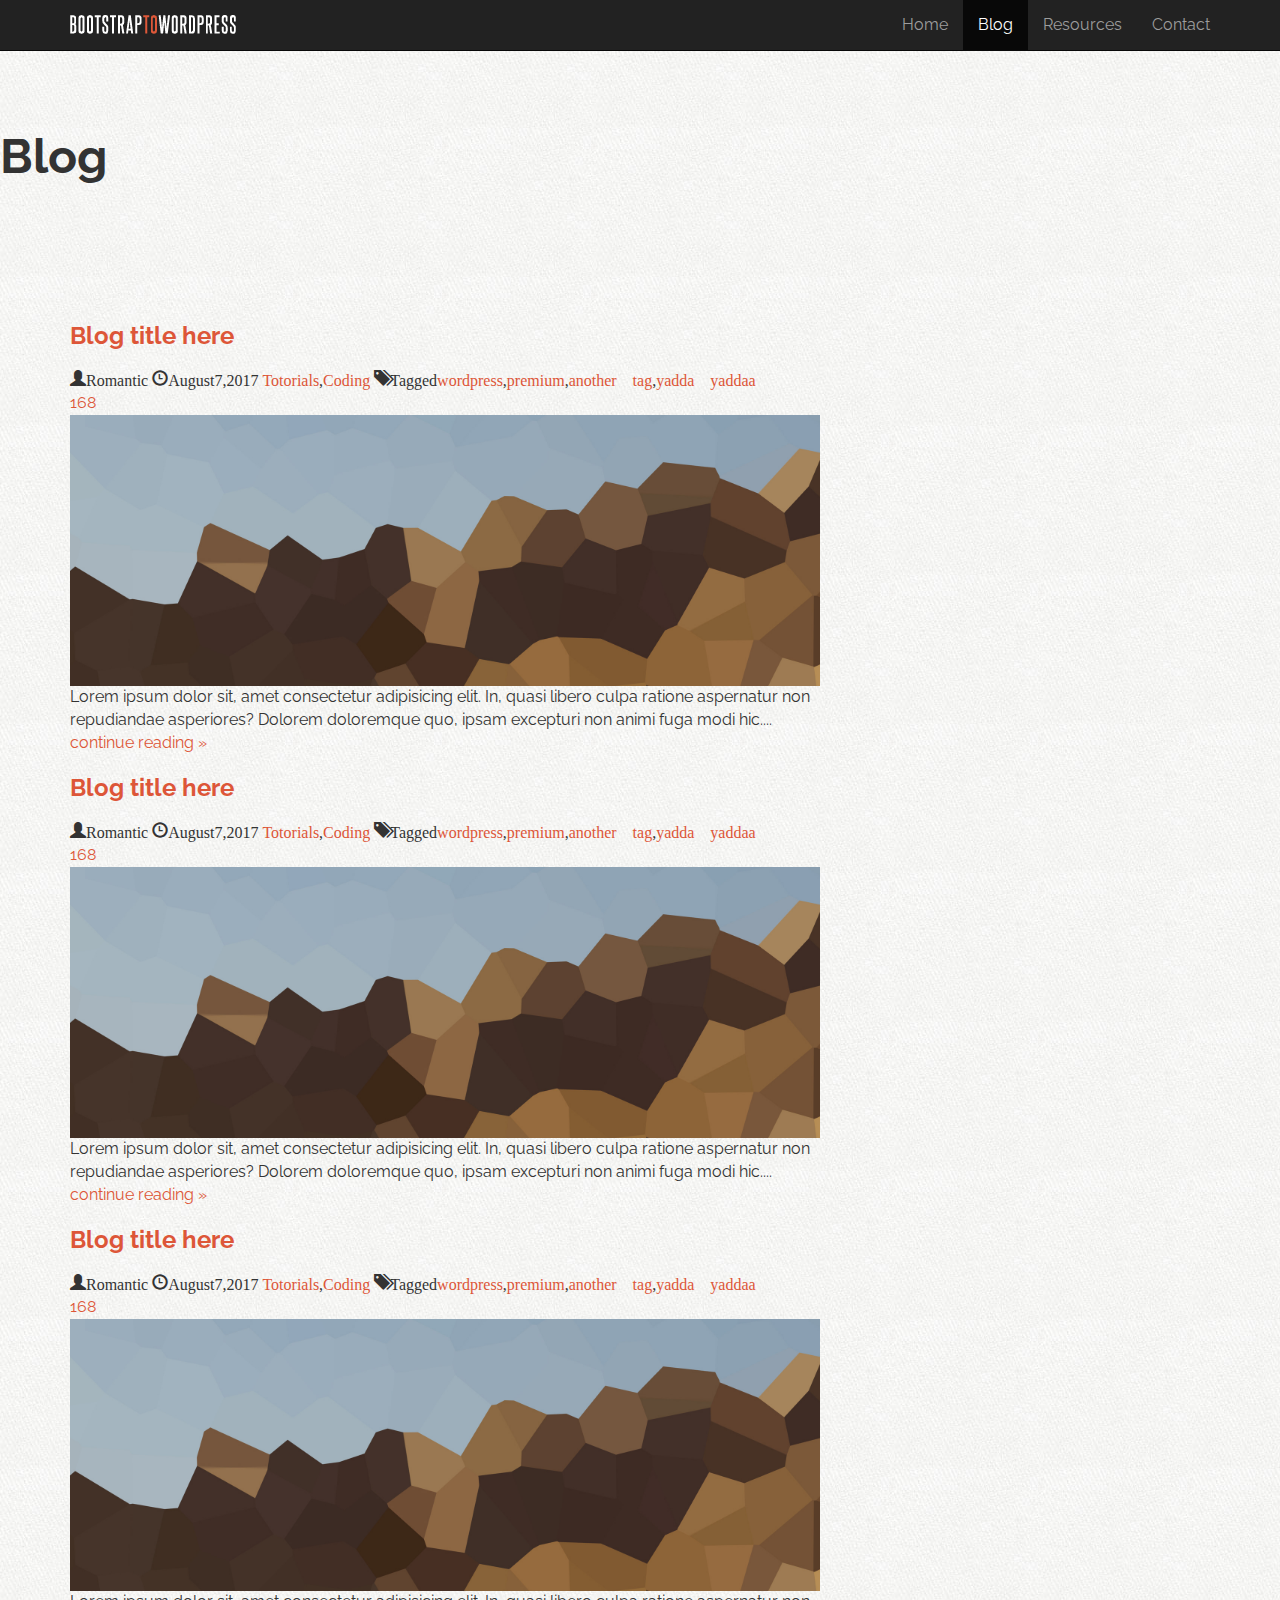
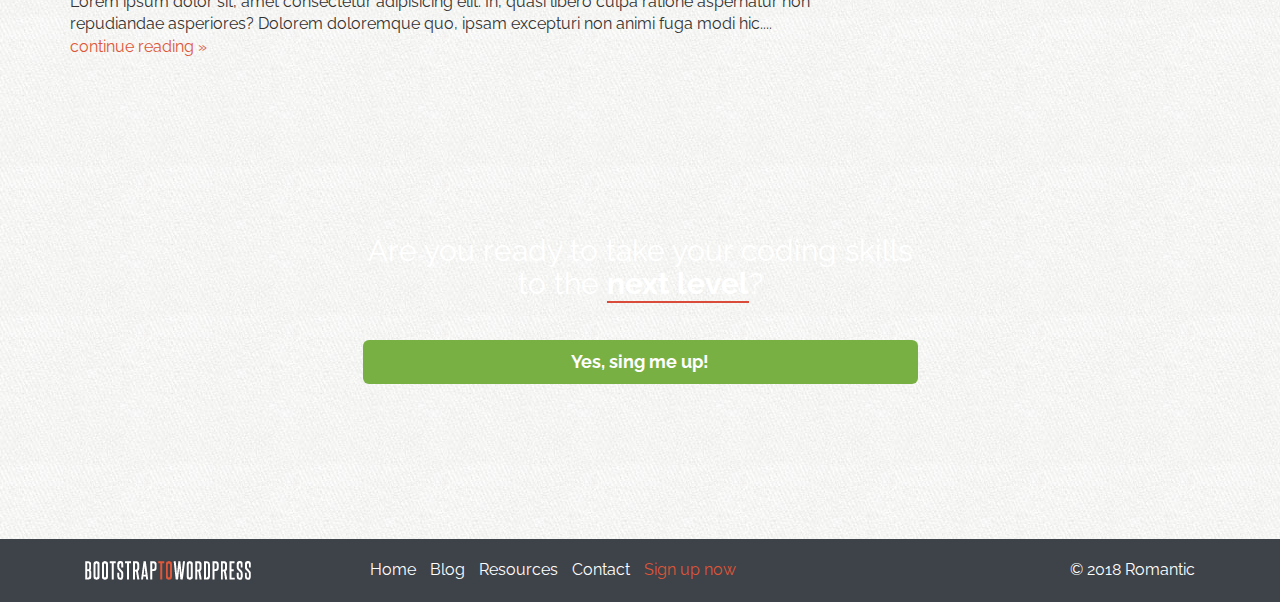
==== blog.html @ 1be90892 "blog excerpts markup" ====
<!DOCTYPE html>
<html lang="en">
<head>
  <meta http-equiv="Content-Type" content="text/html" charset="UTF-8">
  <meta name="viewport" content="width=device-width, initial-scale=1.0">
  <meta http-equiv="X-UA-Compatible" content="ie=edge">
  <meta name="description"  content="">
  <meta name="author" content="">

  <link rel="icon" href="assets/img/favicon.ico">

  <title>Boostrap to wordpress</title>

  <!-- Bootstrap core Css -->
  <link rel="stylesheet" href="assets/css/bootstrap.min.css">

  <!-- FontAwesome Icons -->
  <link rel="stylesheet" href="assets/css/font-awesome/css/font-awesome.min.css">

  <!-- Custom CSS -->
  <link rel="stylesheet" href="assets/css/custom.css">

  <!-- Google Fonts -->
  <link rel="stylesheet" href="https://fonts.googleapis.com/css?family=Raleway:400,700" >

  <!-- HTML5 shiv and Respond.js IE8 support of HTML5 elements and media queries -->
  <!-- [if lt IE 9]
    <script src="https://oss.maxcdn.com/html5shiv/3.7.2/html5shiv.min.js"></script>
    <script src="https://oss.maxcdn.com/respond/1.4.2/respond.min.js"></script>
  [endif] -->

</head>
<body class="blog">
  <!-- HEADER -->
  <header class="site-header" role="banner">
    <!-- NAVBAR -->
    <div class="navbar-wrapper">
      <div class="navbar navbar-inverse navbar-fixed-top" role="navigation">
        <div class="container">
          
          <!-- navbar-header -->
          <div class="navbar-header">
            <button type="button" class="navbar-toggle" data-toggle="collapse" data-target=".navbar-collapse">
              <span class="sr-only">Toggle navigation</span>
              <span class="icon-bar"></span>
              <span class="icon-bar"></span>
              <span class="icon-bar"></span>
            </button>
            <!-- web-logo -->
            <a class="navbar-brand" href=""><img src="assets/img/logo.png" alt="Bootstrap to WordPress"></a>
          </div>

          <!-- navbar-collapse  -->
          <div class="navbar-collapse collapse">
            <ul class="nav navbar-nav navbar-right">
              <li><a href="index.html">Home</a></li>
              <li class="active"><a href="blog.html">Blog</a></li>
              <li><a href="">Resources</a></li>
              <li><a href="">Contact</a></li>
            </ul>
          </div>

        </div>
      </div>
    </div>
  </header>

  <!-- SECTION FEATURE IMAGE -->
  <section class="feature-image feature-image-default-alt" data-type="blackground" data-speed="2">
    <h1 class="page-title">Blog</h1>
  </section>

  <!-- SECTION CLOG CONTENT -->
  <div class="container">
    <div class="row" id="primary">

      <main id="content" class="col-sm-8">

        <article class="post">
          <header>
            <h3><a href="post.html">Blog title here</a></h3>

            <div class="post-detail">
              <span class="glyphicon glyphicon-user">Romantic</span>
              <span class="glyphicon glyphicon-time"><time>August7,2017</time></span>
              <span class="glyphicon glyphicon-folder-open-alt"> <a href="#">Totorials</a>,<a href="#">Coding</a> </span>
              <span class="glyphicon glyphicon-tags">Tagged<a href="#">wordpress</a>,<a href="#">premium</a>,<a href="#">another tag</a>,<a href="#">yadda yaddaa</a></span>

              <div class="post-comments-badge">
                <a href="#"><span class="glyphiconglyphicon-comments">168</span></a>
              </div>
            </div>  <!-- post-detail -->

            <div class="post-image">
              <img src="assets/img/hero-bg.jpg" alt="Hero image">
            </div>

            <div class="post-excert">
              <p>Lorem ipsum dolor sit, amet consectetur adipisicing elit. In, 
                quasi libero culpa ratione aspernatur non repudiandae asperiores?
                 Dolorem doloremque quo, ipsam excepturi non animi fuga modi hic.... 
                 <a href="post.html">continue reading &raquo;</a>
              </p>
            </div>
          </header>
        </article>
        
        <article class="post">
          <header>
            <h3><a href="post.html">Blog title here</a></h3>

            <div class="post-detail">
              <span class="glyphicon glyphicon-user">Romantic</span>
              <span class="glyphicon glyphicon-time"><time>August7,2017</time></span>
              <span class="glyphicon glyphicon-folder-open-alt"> <a href="#">Totorials</a>,<a href="#">Coding</a> </span>
              <span class="glyphicon glyphicon-tags">Tagged<a href="#">wordpress</a>,<a href="#">premium</a>,<a href="#">another tag</a>,<a href="#">yadda yaddaa</a></span>

              <div class="post-comments-badge">
                <a href="#"><span class="glyphiconglyphicon-comments">168</span></a>
              </div>
            </div>  <!-- post-detail -->

            <div class="post-image">
              <img src="assets/img/hero-bg.jpg" alt="Hero image">
            </div>

            <div class="post-excert">
              <p>Lorem ipsum dolor sit, amet consectetur adipisicing elit. In, 
                quasi libero culpa ratione aspernatur non repudiandae asperiores?
                 Dolorem doloremque quo, ipsam excepturi non animi fuga modi hic.... 
                 <a href="post.html">continue reading &raquo;</a>
              </p>
            </div>
          </header>
        </article>

        <article class="post">
          <header>
            <h3><a href="post.html">Blog title here</a></h3>

            <div class="post-detail">
              <span class="glyphicon glyphicon-user">Romantic</span>
              <span class="glyphicon glyphicon-time"><time>August7,2017</time></span>
              <span class="glyphicon glyphicon-folder-open-alt"> <a href="#">Totorials</a>,<a href="#">Coding</a> </span>
              <span class="glyphicon glyphicon-tags">Tagged<a href="#">wordpress</a>,<a href="#">premium</a>,<a href="#">another tag</a>,<a href="#">yadda yaddaa</a></span>

              <div class="post-comments-badge">
                <a href="#"><span class="glyphiconglyphicon-comments">168</span></a>
              </div>
            </div>  <!-- post-detail -->

            <div class="post-image">
              <img src="assets/img/hero-bg.jpg" alt="Hero image">
            </div>

            <div class="post-excert">
              <p>Lorem ipsum dolor sit, amet consectetur adipisicing elit. In, 
                quasi libero culpa ratione aspernatur non repudiandae asperiores?
                 Dolorem doloremque quo, ipsam excepturi non animi fuga modi hic.... 
                 <a href="post.html">continue reading &raquo;</a>
              </p>
            </div>
          </header>
        </article>

      </main>
      
    </div>
  </div>






  <!-- SIGN UP -->
  <section id="signup" data-type="background" data-speed="4">
    <div class="container">
      <div class="row">
        <div class="col-sm-6 col-sm-offset-3">
          <h2>Are you ready to take your coding skills to the <strong>next level</strong>?</h2>
          <p><a href="#" class="btn btn-lg btn-block btn-success">Yes, sing me up!</a></p>
        </div>
      </div>
    </div> 
  </section>

  <!-- FOOTER -->
  <footer>
    <div class="container">
      <div class="col-sm-3">
        <p><a href="/"><img src="assets/img/logo.png" alt="Boostrap to WordPress"></a></p>
      </div>

      <div class="col-sm-6">
        <nav>
          <ul class="list-unstyled list-inline">
            <li><a href="#">Home</a></li>
            <li><a href="#">Blog</a></li>
            <li><a href="#">Resources</a></li>
            <li><a href="#">Contact</a></li>
            <li  class="signup-link"><a href="#">Sign up now</a></li>
          </ul>
        </nav>
      </div>

      <div class="col-sm-3">
        <p class="pull-right">&copy; 2018 Romantic</p>
      </div>
    </div>
  </footer>

  <!-- MODAL -->
  <div class="modal fade" id="myModal">
    <div class="modal-dialog">
      <div class="modal-content">

        <div class="modal-header">
          <button type="button" class="close" data-dismiss="modal">
            <span aria-hidden="true">&times;</span>
            <span class="sr-only">Close</span>
          </button>

          <h4 class="modal-title" id="myModalLabel">
            <i class="fa fa-envelope"> Subscribe to our Mailing List</i>
          </h4>
        </div>
        
        <div class="modal-body">
          <p>Lorem ipsum dolor, sit amet consectetur adipisicing elit. Quisquam, reprehenderit? Voluptatem omnis neque molestiae voluptatum vel, iste eius, qui blanditiis, repellendus iusto ipsa facilis illum voluptates consectetur voluptas libero? Fuga!</p>

          <form class="form-inline" role="form">
            <div class="form-group">
              <label for="subscribe-name" class="sr-only">Your first name</label>
              <input type="text" class="form-control" id="subscribe-name" placeholder="Your first name">
            </div>

            <div class="form-group">
              <label for="subscribe-email" class="sr-only">Your first name</label>
              <input type="text" class="form-control" id="subscribe-email" placeholder="Your first name">
            </div>

            <input type="submit" class="btn btn-danger">
          </form>

          <hr>

          <p>Lorem ipsum dolor sit amet, consectetur adipisicing elit. Accusamus alias cumque repellat autem animi porro odit quia, in architecto nemo.</p>
        </div>
      </div>
    </div>
  </div>

  <!-- BOOSTRAP CORE JAVASCRIPT -->
  <script src="//ajax.googleapis.com/ajax/libs/jquery/1.11.1/jquery.min.js"></script>
  <script src="assets/js/jquery-2.1.1.min.js"></script>
  <script src="assets/js/bootstrap.min.js"></script>
  <script src="assets/js/main.js"></script>
</body>
</html>
---- assets/css/custom.css ----
/* ----- COLOUR REFERENCES -----
Green: #79b044
Salmon: #dd5638
Blue Gray: #3e4249
*/

/* ----- GENERAL ----- */
:root {
  --color-green: #79b044;
  --color-dark_green: #6a9b3d;
  --color-salmon: #dd5638;
  --color-blue_gray: #3e4249;
  --color-gray: #ccc;
  --color-dark: #101010;
  --color-white: #fff;
  --color-twitter_bg: #55acee;
  --color-facebook_bg: #3b5998;
  --color-gplus_bg: #db4b39;
  --color-oreng_red: #d95131;
}
html {
  font-size: 62.5%;
}

body {
  font-family: 'Raleway', sans-serif;
  font-size: 1.6rem;
  margin-top: 5rem;
  background: url('../img/tile.jpg') top left repeat;
}

/* ----- GLOGAL ----- */
h1,h2,h3,h4,h5,h6 {
  -webkit-font-smoothing: antialiased;
  text-rendering: optimizeLegibility;
  font-weight: bold;
}

/* overide bootstrap style */
h1 {
  font-size: 3em;
}

h1,h2 {
  margin: 0 0 4rem;
}

h3 {
  margin: 2rem 0;
}

h4 {
  font-size: 1.8rem;
}

p {
  margin: 0 0 1.5rem;
}

p.lead {
  font-weight: normal;
}


a:link, a:visited {
  color: var(--color-salmon);
}

a:hover {
  text-decoration: none;
  color: var(--color-salmon);
}

button, input, .btn, a.btn {
  -webkit-font-smoothing: antialiased;
  text-rendering: optimizeLegibility;
  color: var(--color-white);
}

.btn {
  font-weight: bold;
}

.btn:focus {
  outline: none !important;
}

.btn-danger {
  background-color: var(--color-salmon);
  border-collapse: var(--color-oreng_red); 
}

.btn-success {
  background: var(--color-green) ;
  border: none;
}

.btn-success:hover {
  background: var(--color-dark_green) ;
  border-color: var(--color-dark_green);
}

img {
  max-width: 100%;
}

.modal-content {
  background: url('../img/tile.jpg') top left repeat;
}

.badge.social {
  background: var(--color-gray);
  font-size: 2.4rem;
  height: 4rem;
  width: 4rem;
  text-align: center;
  line-height: 4.2rem;
  margin:  0 .5rem 2rem 0;
  padding: 0;
  border-radius: 5rem;
}

.badge.social.twitter:hover {
  background: var(--color-twitter_bg);
}

.badge.social.facebook:hover {
  background: var(--color-facebook_bg);
}

.badge.social.gplus:hover {
  background: var(--color-gplus_bg);
}

/* SECTION HERO */
#hero {
  background: url('../img/hero-bg.jpg') 50% 0 repeat fixed;
  min-height: 50rem;
  padding: 4rem 0;
  color: var(--color-white);
  -webkit-font-smoothing: antialiased;
  text-rendering: optimizeLegibility;
}
#hero article{
  width: 100%;
  text-align: center;
}

#hero .hero-text {
  margin-top: 3rem;
}

#price-timeline {
  margin: 3rem 0 6rem;
  text-align: center;
}

#price-timeline .price {
  display: inline-block;
  margin: 0 2% 0 0;
  width: 30%;
  background: var(--color-blue_gray);
  padding: 1rem 2rem 3rem;
  position: relative;
  vertical-align: top;
}

#price-timeline .price.active {
  background: var(--color-salmon);
}

#price-timeline .price span {
    background: var(--color-dark);
    display: block;
    height: 7rem;
    width: 7rem;
    text-align: center;
    line-height: 7rem;
    font-weight: bold;
    font-size: 2.4rem;
    border-radius: 100%;
    -webkit-boder-radius: 100%;
    -moz-border-radius: 100%;
    position: absolute;
    bottom: -3.5rem;
    left: 50%;
    margin-left: -3.5rem;
}

#price-timeline h4 {
  margin: 0 0 1rem;
}

#price-timeline h4 small {
  color: var(--color-white);
  font-weight: bold;
  display: block;
}

/* ----- SECTION LAYOUT ----- */
.row + .row {
  margin-top: 2rem;
}

section {
  padding: 8rem 0;
}

section h2 {
  margin: 2rem 0 4rem;
}

section h3 {
  margin: 3rem 0 1rem;
}

.section-header {
  text-align: center;
}

#optin {
  background: var(--color-blue_gray);
  padding: 2rem 0;
  color: var(--color-white);
  font-size: 1.2em;
  -webkit-font-smoothing: antialiased;
  text-rendering: optimizeLegibility;
}

#optin p {
  margin: .7rem 0 0 0;
}

/* ----- SECTION WHO BENEFITS ----- */
#who-benefits {
  background: var(--color-white);
}

/* ----- SECTION FEATURES----- */
#course-features {
  background: var(--color-blue_gray);
  color: var(--color-white);
  text-align: center;
}
/* custom icon sprites */
i.ci {
  display: inline-block;
  height: 4rem;
  width: 4rem;
  background: url('../img/icon-sprite.png') no-repeat;
}

.ci.ci-computer  { background-position: 0 0; }
.ci.ci-watch     { background-position: -4rem 0; }
.ci.ci-calender  { background-position: -8rem 0; }
.ci.ci-community { background-position: -12rem 0; }
.ci.ci-instructor  { background-position: -16rem 0; }
.ci.ci-device    { background-position: -20rem 0; }

/* ---- SECTION PROJECT FEATURES ----- */
#project-features {
  text-align: center;
}

/* ----- SECTION VIDEO FEATURETTE -----*/
#featurette {
  background: url('../img/stuff-bg.jpg') 50% 100% repeat fixed;
  background-size: cover;
  text-align: center;
  color: var(--color-white);
}

/* ----- SECTION INSTRUCTOR -----*/
#instructor {
  /* 90% is x-positon(90%from left) 1rem is y-position(top) */
  background: var(--color-white) url('../img/black-cover.png') 90% -2rem no-repeat;
}

#instructor h2 {
  margin: 0 0 2rem;
}

#instructor .num {
  font-size: 3rem;
  flex-wrap: bold;
  color: var(--color-white);
  height: 14rem;
  width: 14rem;
  text-align: center;
  background: var(--color-gplus_bg);
  border-radius: 100%;
  -webkit-font-smoothing: antialiased;
  text-rendering: optimizeLegibility;
  position: relative;
}

.num-content {
  position: absolute;
  top: 50%;
  left: 50%;
  transform: translate(-50%, -50%);
  line-height: 2.4rem;
}

#instructor .num span {
  display: block;
  font-size: 2rem;
  font-weight: normal;
}

/* ----- SECTION TESTIMONIALS -----*/
.testimonial {
  margin-bottom: 6rem;
}

.testimonial .col-sm-4 {
  text-align: center;
}

.testimonial img {
  border-radius: 50%;
}

/* ----- SECTION SIGN UP ----- */
#signup {
  text-align: center;
  background: url('../img/hipster-stuff.jpg') center center repeat fixed;
  background-size: cover;
  color: var(--color-white);
  padding: 14rem 0;
}

#signup h2 {
  font-weight: normal;
}

#signup h2 strong {
  border-bottom: 2px solid var(--color-gplus_bg);
}

/* ----- SECTION FOOTER ----- */
footer {
  background: var(--color-blue_gray);
  color: var(--color-white);
  padding: 2rem 0 1rem;
}

footer p {
  margin: 0;
}

footer a:link, footer a:visited {
  color: var(--color-white);
}

footer a:hover {
  color: var(--color-salmon);
}

footer li.signup-link a {
 color: var(--color-salmon); 
}

footer li.signup-link a:hover {
  font-weight: bold;
}

/* ----- MEDIA QUERIES ----- */

/* small than 991px */
@media screen and (max-width: 991px) {
  /* SECTION INSTRUCTOR */
  #instructor .container {
    background: rgba(255, 255, 255, 0.8);
    padding: 2rem;
  }
}

/* small than 768px */
@media screen and (max-width: 768px) {
  /* SECTION HERO */
  .logo {
    width: 50%;
  }

  /* SECTION OPTIN */
  #optin p {
    margin: 0 0 1rem;
  }

  /* SECTION FEATURETTE */
  #featurette iframe {
    height: 24rem !important;
  }
}

/* small than 568px */
@media screen and (max-width: 568px) {
  /* section instructor */
  #instructor .num {
    height: 10rem;
    width: 10rem;
    font-size: 2.2rem;
  }

  #instructor .num span {
    font-size: 1.6rem;
  }

}
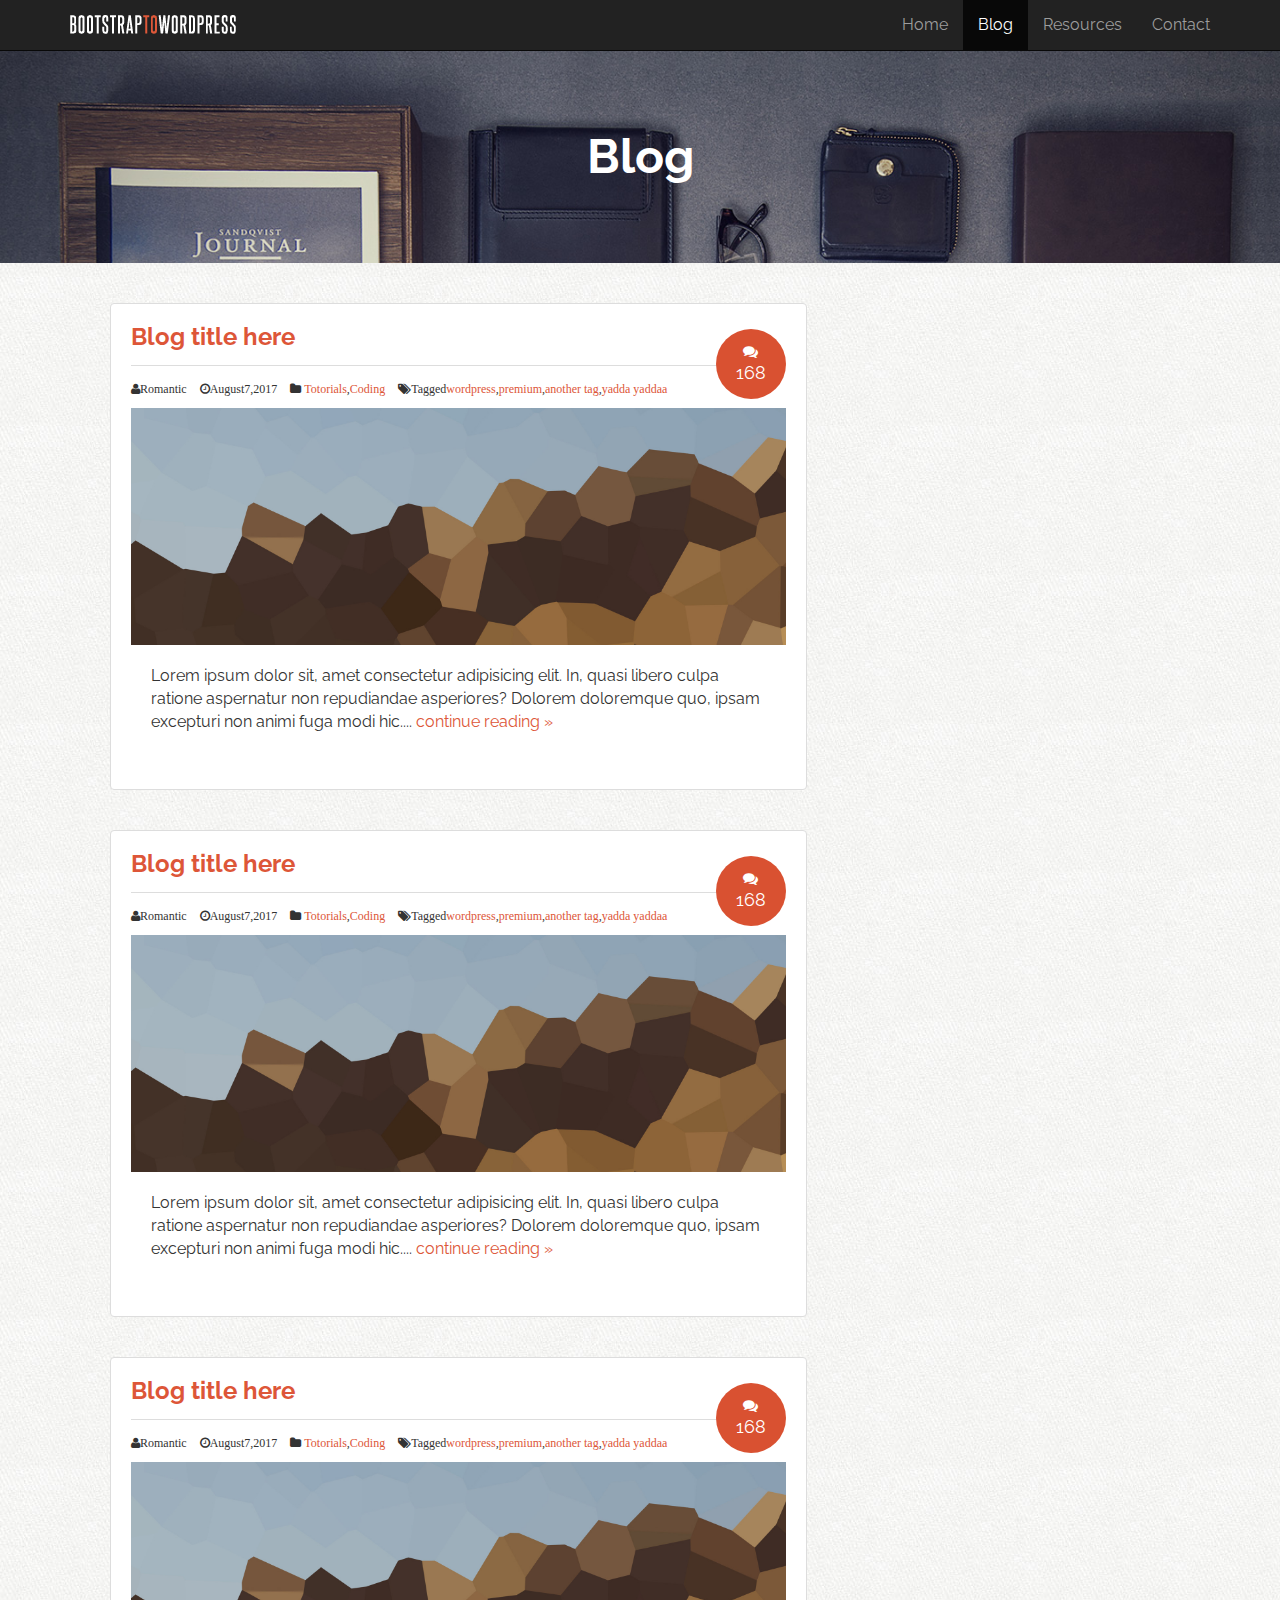
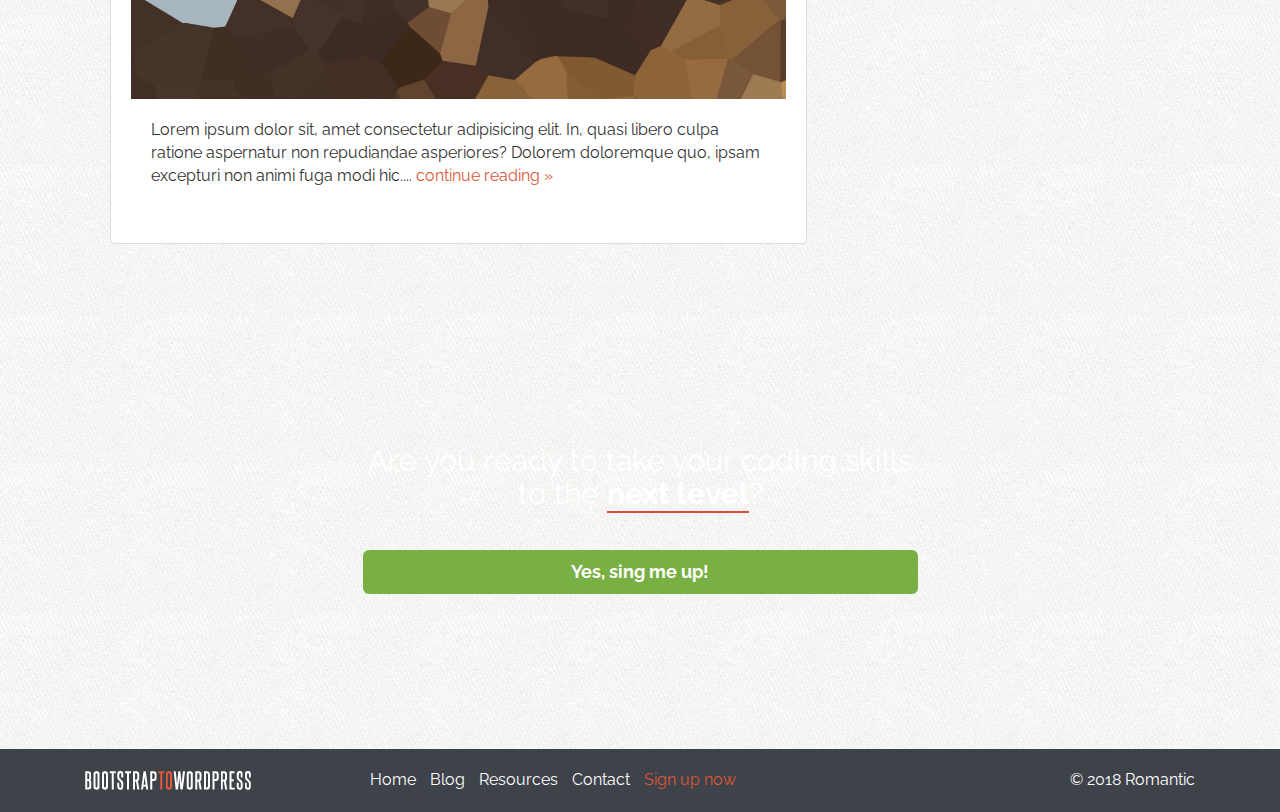
==== commit 52fde41a: "blog excerpts css" ====
--- a/blog.html
+++ b/blog.html
@@ -66,7 +66,7 @@
   </header>
 
   <!-- SECTION FEATURE IMAGE -->
-  <section class="feature-image feature-image-default-alt" data-type="blackground" data-speed="2">
+  <section class="feature-image  feature-image-default-alt" data-type="blackground" data-speed="2">
     <h1 class="page-title">Blog</h1>
   </section>
 
@@ -81,13 +81,13 @@
             <h3><a href="post.html">Blog title here</a></h3>
 
             <div class="post-detail">
-              <span class="glyphicon glyphicon-user">Romantic</span>
-              <span class="glyphicon glyphicon-time"><time>August7,2017</time></span>
-              <span class="glyphicon glyphicon-folder-open-alt"> <a href="#">Totorials</a>,<a href="#">Coding</a> </span>
-              <span class="glyphicon glyphicon-tags">Tagged<a href="#">wordpress</a>,<a href="#">premium</a>,<a href="#">another tag</a>,<a href="#">yadda yaddaa</a></span>
+              <i class="fa fa-user">Romantic</i>
+              <i class="fa fa-clock-o"><time>August7,2017</time></i>
+              <i class="fa fa-folder"> <a href="#">Totorials</a>,<a href="#">Coding</a> </i>
+              <i class="fa fa-tags">Tagged<a href="#">wordpress</a>,<a href="#">premium</a>,<a href="#">another tag</a>,<a href="#">yadda yaddaa</a></i>
 
               <div class="post-comments-badge">
-                <a href="#"><span class="glyphiconglyphicon-comments">168</span></a>
+                <a href="#"><i class="fa fa-comments"></i>168</a>
               </div>
             </div>  <!-- post-detail -->
 
@@ -95,7 +95,7 @@
               <img src="assets/img/hero-bg.jpg" alt="Hero image">
             </div>
 
-            <div class="post-excert">
+            <div class="post-excerpt">
               <p>Lorem ipsum dolor sit, amet consectetur adipisicing elit. In, 
                 quasi libero culpa ratione aspernatur non repudiandae asperiores?
                  Dolorem doloremque quo, ipsam excepturi non animi fuga modi hic.... 
@@ -110,13 +110,13 @@
             <h3><a href="post.html">Blog title here</a></h3>
 
             <div class="post-detail">
-              <span class="glyphicon glyphicon-user">Romantic</span>
-              <span class="glyphicon glyphicon-time"><time>August7,2017</time></span>
-              <span class="glyphicon glyphicon-folder-open-alt"> <a href="#">Totorials</a>,<a href="#">Coding</a> </span>
-              <span class="glyphicon glyphicon-tags">Tagged<a href="#">wordpress</a>,<a href="#">premium</a>,<a href="#">another tag</a>,<a href="#">yadda yaddaa</a></span>
+              <i class="fa fa-user">Romantic</i>
+              <i class="fa fa-clock-o"><time>August7,2017</time></i>
+              <i class="fa fa-folder"> <a href="#">Totorials</a>,<a href="#">Coding</a> </i>
+              <i class="fa fa-tags">Tagged<a href="#">wordpress</a>,<a href="#">premium</a>,<a href="#">another tag</a>,<a href="#">yadda yaddaa</a></i>
 
               <div class="post-comments-badge">
-                <a href="#"><span class="glyphiconglyphicon-comments">168</span></a>
+                <a href="#"><i class="fa fa-comments"></i>168</a>
               </div>
             </div>  <!-- post-detail -->
 
@@ -124,7 +124,7 @@
               <img src="assets/img/hero-bg.jpg" alt="Hero image">
             </div>
 
-            <div class="post-excert">
+            <div class="post-excerpt">
               <p>Lorem ipsum dolor sit, amet consectetur adipisicing elit. In, 
                 quasi libero culpa ratione aspernatur non repudiandae asperiores?
                  Dolorem doloremque quo, ipsam excepturi non animi fuga modi hic.... 
@@ -133,19 +133,19 @@
             </div>
           </header>
         </article>
-
+        
         <article class="post">
           <header>
             <h3><a href="post.html">Blog title here</a></h3>
 
             <div class="post-detail">
-              <span class="glyphicon glyphicon-user">Romantic</span>
-              <span class="glyphicon glyphicon-time"><time>August7,2017</time></span>
-              <span class="glyphicon glyphicon-folder-open-alt"> <a href="#">Totorials</a>,<a href="#">Coding</a> </span>
-              <span class="glyphicon glyphicon-tags">Tagged<a href="#">wordpress</a>,<a href="#">premium</a>,<a href="#">another tag</a>,<a href="#">yadda yaddaa</a></span>
+              <i class="fa fa-user">Romantic</i>
+              <i class="fa fa-clock-o"><time>August7,2017</time></i>
+              <i class="fa fa-folder"> <a href="#">Totorials</a>,<a href="#">Coding</a> </i>
+              <i class="fa fa-tags">Tagged<a href="#">wordpress</a>,<a href="#">premium</a>,<a href="#">another tag</a>,<a href="#">yadda yaddaa</a></i>
 
               <div class="post-comments-badge">
-                <a href="#"><span class="glyphiconglyphicon-comments">168</span></a>
+                <a href="#"><i class="fa fa-comments"></i>168</a>
               </div>
             </div>  <!-- post-detail -->
 
@@ -153,7 +153,7 @@
               <img src="assets/img/hero-bg.jpg" alt="Hero image">
             </div>
 
-            <div class="post-excert">
+            <div class="post-excerpt">
               <p>Lorem ipsum dolor sit, amet consectetur adipisicing elit. In, 
                 quasi libero culpa ratione aspernatur non repudiandae asperiores?
                  Dolorem doloremque quo, ipsam excepturi non animi fuga modi hic.... 
@@ -162,6 +162,7 @@
             </div>
           </header>
         </article>
+        
 
       </main>
       
--- a/assets/css/custom.css
+++ b/assets/css/custom.css
@@ -11,6 +11,7 @@
   --color-salmon: #dd5638;
   --color-blue_gray: #3e4249;
   --color-gray: #ccc;
+  --color-gray-light: #ddd;
   --color-dark: #101010;
   --color-white: #fff;
   --color-twitter_bg: #55acee;
@@ -18,6 +19,7 @@
   --color-gplus_bg: #db4b39;
   --color-oreng_red: #d95131;
 }
+
 html {
   font-size: 62.5%;
 }
@@ -214,6 +216,41 @@
   margin: 3rem 0 1rem;
 }
 
+#primary {
+  padding: 4rem 4rem 0;
+}
+
+.feature-image {
+  /* how to position center content style1 */
+  display: table;
+  /* how to position center content style2 */
+  /* position: relative; */
+  width: 100%;
+}
+
+.feature-image-default {
+  background: url('../img/stuff-feature.jpg') no-repeat;
+  background-size: cover;
+}
+
+.feature-image-default-alt {
+  background: url('../img/hipster-stuff.jpg') no-repeat;
+  background-size: cover;
+}
+
+.feature-image h1 {
+  /* how to position center content style1 */
+  display: table-cell;
+  vertical-align: middle;
+  /* how to position center content style2 */
+  /* position: absolute;
+  top: 50%;
+  left: 50%; 
+  transform: translate(-50%, -50%); */
+  text-align: center;
+  color: var(--color-white);
+}
+
 .section-header {
   text-align: center;
 }
@@ -242,6 +279,7 @@
   color: var(--color-white);
   text-align: center;
 }
+
 /* custom icon sprites */
 i.ci {
   display: inline-block;
@@ -364,6 +402,84 @@
 footer li.signup-link a:hover {
   font-weight: bold;
 }
+
+
+/* BLOG */
+.post {
+  position: relative;
+  border: solid 1px var(--color-gray-light);
+  background: var(--color-white);
+  margin: 0 0 4rem;
+  border-radius: .4rem;
+}
+
+.post header,
+.post .post-excerpt {
+  padding: 2rem;
+}
+
+.post header h1,
+.post header h3 {
+  margin: 0 0 1.5rem;
+  padding: 0 0 1.5rem;
+  border-bottom: 1px solid var(--color-gray-light);
+}
+
+.post header h1 {
+  font-size: 2.4rem;
+}
+
+.post-image {
+  height: auto;
+}
+
+.post-detail {
+  font-size: 1.2rem;
+  width: 90%;
+  padding: 0 0 1rem 0;
+}
+
+.post-detail i.fa {
+  padding-left: 1rem;
+}
+
+.post-detail i.fa:first-child {
+  padding: 0;
+}
+
+.post-comments-badge {
+  height: 7rem;
+  width: 7rem;
+  position: absolute;
+  top: 2.5rem;
+  right: 2rem;
+  border: none;
+  border-radius: 100%;
+  background: var(--color-oreng_red);
+  text-align: center;
+  display: table;
+}
+
+.post-comments-badge a {
+  display: table-cell;
+  vertical-align: middle;
+  color: var(--color-white);
+  font-size: 1.8rem;
+  line-height: 2rem;
+}
+
+.post-comments-badge i.fa {
+  display: block;
+  font-size: 1.5rem;
+  padding: 0;
+  margin-bottom: .4rem;
+}
+
+.post-comments-badge:hover {
+  background-color: var(--color-gplus_bg);
+}
+
+
 
 /* ----- MEDIA QUERIES ----- */
 
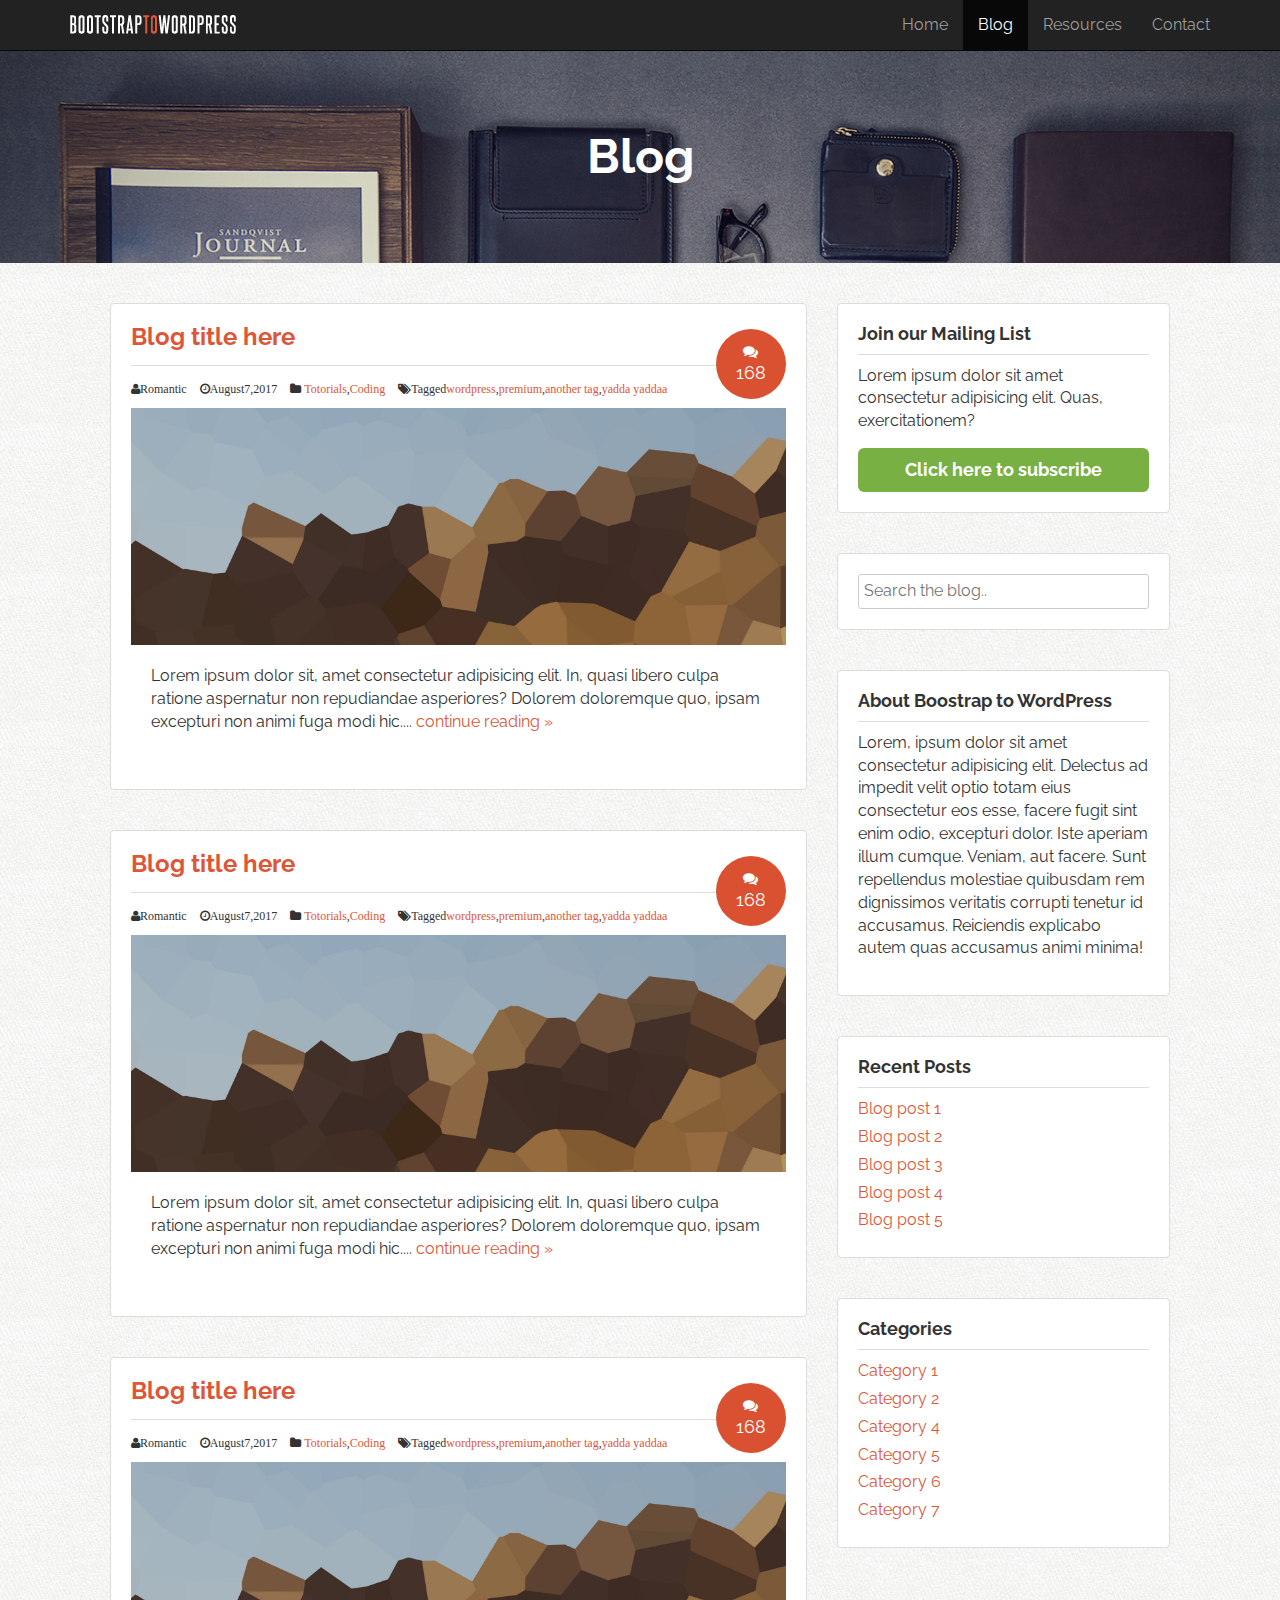
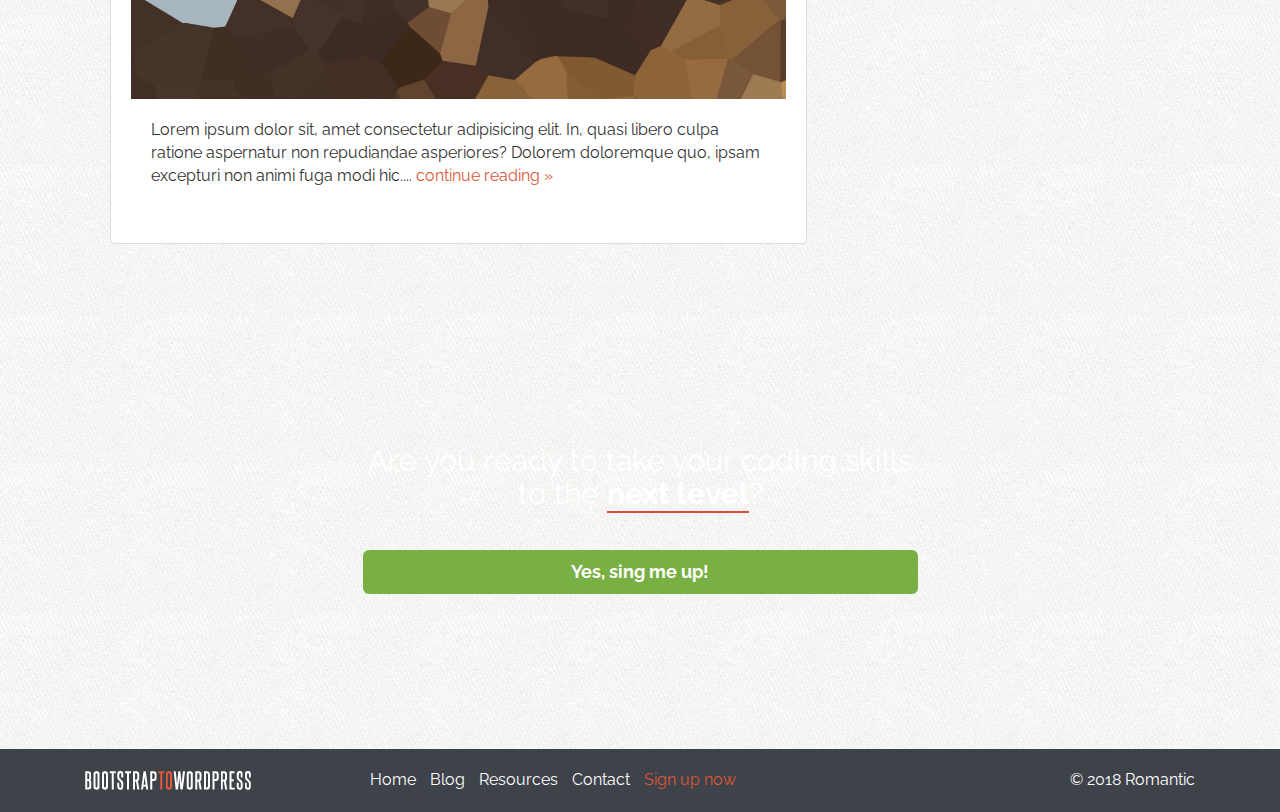
==== commit 181e2d39: "style the didebar & widgets" ====
--- a/blog.html
+++ b/blog.html
@@ -74,6 +74,7 @@
   <div class="container">
     <div class="row" id="primary">
 
+      <!-- content -->
       <main id="content" class="col-sm-8">
 
         <article class="post">
@@ -162,9 +163,51 @@
             </div>
           </header>
         </article>
+      </main>
+
+      <!-- SIDEBAR -->
+      <aside class="col-sm-4">
+        <div class="widget">
+          <h4>Join our Mailing List</h4>
+          <p>Lorem ipsum dolor sit amet consectetur adipisicing elit. Quas, exercitationem?</p>
+          <button class="btn btn-success btn-lg btn-block" data-toggle="modal" data-target="#myModal">Click here to subscribe</button>
+        </div>
+
+        <div class="widget">
+          <form action="" role="form" class="search-form">
+            <label for="sidebar-search" class="sr-only">Search</label>
+            <input type="text" id="sidebar-search" placeholder="Search the blog..">
+          </form>
+        </div>
+
+        <div class="widget">
+          <h4>About Boostrap to WordPress</h4>
+          <p>Lorem, ipsum dolor sit amet consectetur adipisicing elit. Delectus ad impedit velit optio totam eius consectetur eos esse, facere fugit sint enim odio, excepturi dolor. Iste aperiam illum cumque. Veniam, aut facere. Sunt repellendus molestiae quibusdam rem dignissimos veritatis corrupti tenetur id accusamus. Reiciendis explicabo autem quas accusamus animi minima!</p>
+        </div>
         
-
-      </main>
+        <div class="widget">
+          <h4>Recent Posts</h4>
+          <ul>
+            <li><a href="">Blog post 1</a></li>
+            <li><a href="">Blog post 2</a></li>
+            <li><a href="">Blog post 3</a></li>
+            <li><a href="">Blog post 4</a></li>
+            <li><a href="">Blog post 5</a></li>
+          </ul>
+        </div>
+
+        <div class="widget">
+          <h4>Categories</h4>
+          <ul>
+            <li><a href="">Category 1</a></li>
+            <li><a href="">Category 2</a></li>
+            <li><a href="">Category 4</a></li>
+            <li><a href="">Category 5</a></li>
+            <li><a href="">Category 6</a></li>
+            <li><a href="">Category 7</a></li>
+          </ul>
+        </div>
+      </aside>
       
     </div>
   </div>
--- a/assets/css/custom.css
+++ b/assets/css/custom.css
@@ -10,6 +10,7 @@
   --color-dark_green: #6a9b3d;
   --color-salmon: #dd5638;
   --color-blue_gray: #3e4249;
+  --color-gray-dark: #666;
   --color-gray: #ccc;
   --color-gray-light: #ddd;
   --color-dark: #101010;
@@ -280,21 +281,6 @@
   text-align: center;
 }
 
-/* custom icon sprites */
-i.ci {
-  display: inline-block;
-  height: 4rem;
-  width: 4rem;
-  background: url('../img/icon-sprite.png') no-repeat;
-}
-
-.ci.ci-computer  { background-position: 0 0; }
-.ci.ci-watch     { background-position: -4rem 0; }
-.ci.ci-calender  { background-position: -8rem 0; }
-.ci.ci-community { background-position: -12rem 0; }
-.ci.ci-instructor  { background-position: -16rem 0; }
-.ci.ci-device    { background-position: -20rem 0; }
-
 /* ---- SECTION PROJECT FEATURES ----- */
 #project-features {
   text-align: center;
@@ -404,8 +390,8 @@
 }
 
 
-/* BLOG */
-.post {
+/* ----- BLOG ---- */
+.post, .widget{
   position: relative;
   border: solid 1px var(--color-gray-light);
   background: var(--color-white);
@@ -479,10 +465,69 @@
   background-color: var(--color-gplus_bg);
 }
 
-
+/* widget */
+.widget {
+  padding: 2rem;
+}
+
+.widget h4 {
+  margin: 0 0 1rem;
+  padding: 0 0 1rem;
+  border-bottom: 1px solid var(--color-gray-light);
+}
+
+.widget ul {
+  list-style: none;
+  margin: 0;
+  padding: 0;
+}
+
+.widget ul li {
+  margin: 0 0 .5rem;
+}
+
+.widget ul li:hover {
+  position: relative;
+  left: 1px;
+}
+
+/* CUSTOM ICON SPRITES */
+i.ci {
+  display: inline-block;
+  height: 4rem;
+  width: 4rem;
+  background: url('../img/icon-sprite.png') no-repeat;
+}
+
+.ci.ci-computer  { background-position: 0 0; }
+.ci.ci-watch     { background-position: -4rem 0; }
+.ci.ci-calender  { background-position: -8rem 0; }
+.ci.ci-community { background-position: -12rem 0; }
+.ci.ci-instructor  { background-position: -16rem 0; }
+.ci.ci-device    { background-position: -20rem 0; }
+
+/* ----- FORMS ----- */
+label {
+  display: block;
+  font-weight: bold;
+}
+
+input[type="text"],
+input[type="email"],
+input[type="url"],
+input[type="password"],
+input[type="search"],
+textarea {
+  color: var(--color-gray-dark);
+  border: 1px solid var(--color-gray);
+  border-radius: 3px;
+  display: block;
+  box-sizing: border-box;
+  width: 100%;
+  padding: .5rem;
+}
 
 /* ----- MEDIA QUERIES ----- */
-
 /* small than 991px */
 @media screen and (max-width: 991px) {
   /* SECTION INSTRUCTOR */
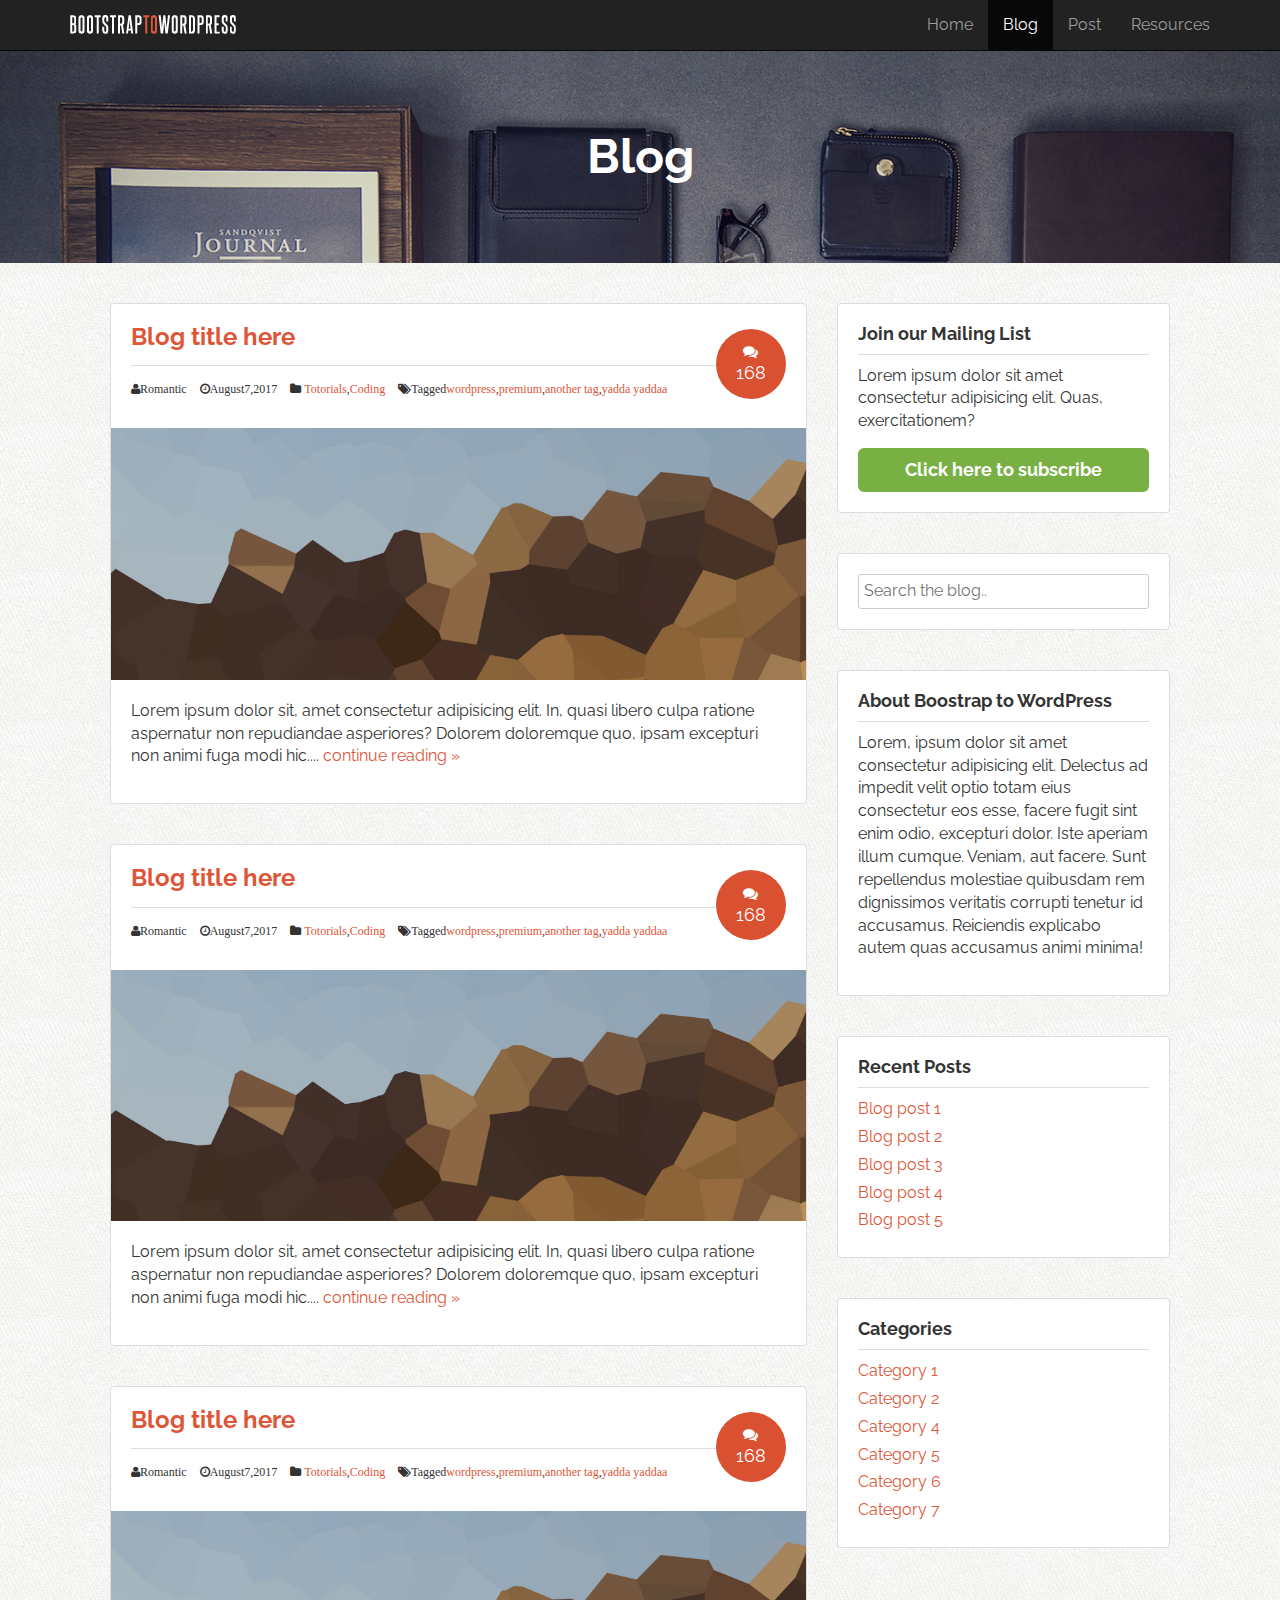
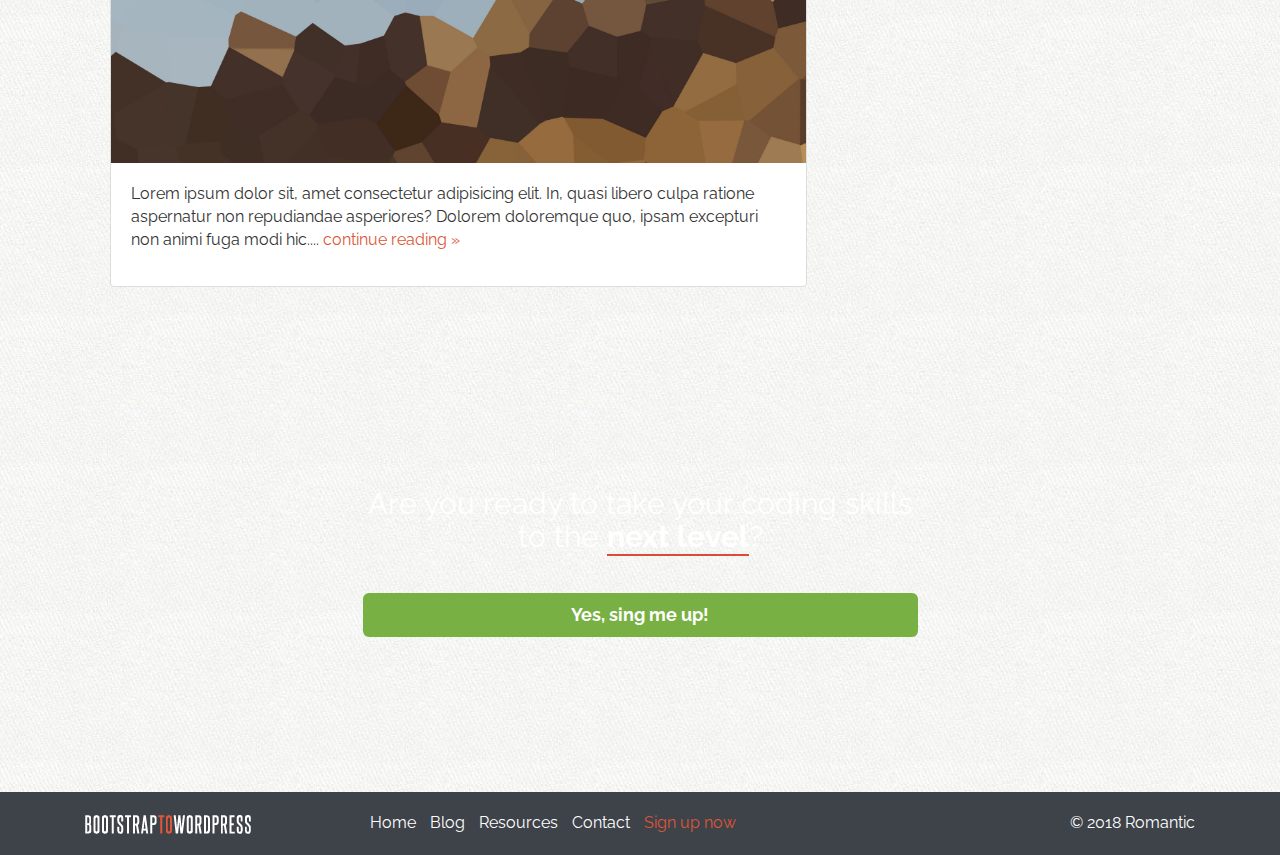
==== commit 6c9201e7: "3 columns layout resources use % instand of col-sm-" ====
--- a/blog.html
+++ b/blog.html
@@ -55,8 +55,8 @@
             <ul class="nav navbar-nav navbar-right">
               <li><a href="index.html">Home</a></li>
               <li class="active"><a href="blog.html">Blog</a></li>
-              <li><a href="">Resources</a></li>
-              <li><a href="">Contact</a></li>
+              <li><a href="post.html">Post</a></li>
+              <li><a href="resources.html">Resources</a></li>
             </ul>
           </div>
 
@@ -78,6 +78,7 @@
       <main id="content" class="col-sm-8">
 
         <article class="post">
+          <!-- post-header -->
           <header>
             <h3><a href="post.html">Blog title here</a></h3>
 
@@ -91,22 +92,25 @@
                 <a href="#"><i class="fa fa-comments"></i>168</a>
               </div>
             </div>  <!-- post-detail -->
-
-            <div class="post-image">
-              <img src="assets/img/hero-bg.jpg" alt="Hero image">
-            </div>
-
-            <div class="post-excerpt">
-              <p>Lorem ipsum dolor sit, amet consectetur adipisicing elit. In, 
-                quasi libero culpa ratione aspernatur non repudiandae asperiores?
-                 Dolorem doloremque quo, ipsam excepturi non animi fuga modi hic.... 
-                 <a href="post.html">continue reading &raquo;</a>
-              </p>
-            </div>
           </header>
+
+          <!-- post-image -->
+          <div class="post-image">
+            <img src="assets/img/hero-bg.jpg" alt="Hero image">
+          </div>
+
+          <!-- post-body -->
+          <div class="post-excerpt">
+            <p>Lorem ipsum dolor sit, amet consectetur adipisicing elit. In, 
+              quasi libero culpa ratione aspernatur non repudiandae asperiores?
+                Dolorem doloremque quo, ipsam excepturi non animi fuga modi hic.... 
+                <a href="post.html">continue reading &raquo;</a>
+            </p>
+          </div>
         </article>
-        
+
         <article class="post">
+          <!-- post-header -->
           <header>
             <h3><a href="post.html">Blog title here</a></h3>
 
@@ -120,22 +124,25 @@
                 <a href="#"><i class="fa fa-comments"></i>168</a>
               </div>
             </div>  <!-- post-detail -->
-
-            <div class="post-image">
-              <img src="assets/img/hero-bg.jpg" alt="Hero image">
-            </div>
-
-            <div class="post-excerpt">
-              <p>Lorem ipsum dolor sit, amet consectetur adipisicing elit. In, 
-                quasi libero culpa ratione aspernatur non repudiandae asperiores?
-                 Dolorem doloremque quo, ipsam excepturi non animi fuga modi hic.... 
-                 <a href="post.html">continue reading &raquo;</a>
-              </p>
-            </div>
           </header>
+
+          <!-- post-image -->
+          <div class="post-image">
+            <img src="assets/img/hero-bg.jpg" alt="Hero image">
+          </div>
+
+          <!-- post-body -->
+          <div class="post-excerpt">
+            <p>Lorem ipsum dolor sit, amet consectetur adipisicing elit. In, 
+              quasi libero culpa ratione aspernatur non repudiandae asperiores?
+                Dolorem doloremque quo, ipsam excepturi non animi fuga modi hic.... 
+                <a href="post.html">continue reading &raquo;</a>
+            </p>
+          </div>
         </article>
-        
+
         <article class="post">
+          <!-- post-header -->
           <header>
             <h3><a href="post.html">Blog title here</a></h3>
 
@@ -149,20 +156,23 @@
                 <a href="#"><i class="fa fa-comments"></i>168</a>
               </div>
             </div>  <!-- post-detail -->
-
-            <div class="post-image">
-              <img src="assets/img/hero-bg.jpg" alt="Hero image">
-            </div>
-
-            <div class="post-excerpt">
-              <p>Lorem ipsum dolor sit, amet consectetur adipisicing elit. In, 
-                quasi libero culpa ratione aspernatur non repudiandae asperiores?
-                 Dolorem doloremque quo, ipsam excepturi non animi fuga modi hic.... 
-                 <a href="post.html">continue reading &raquo;</a>
-              </p>
-            </div>
           </header>
+
+          <!-- post-image -->
+          <div class="post-image">
+            <img src="assets/img/hero-bg.jpg" alt="Hero image">
+          </div>
+
+          <!-- post-body -->
+          <div class="post-excerpt">
+            <p>Lorem ipsum dolor sit, amet consectetur adipisicing elit. In, 
+              quasi libero culpa ratione aspernatur non repudiandae asperiores?
+                Dolorem doloremque quo, ipsam excepturi non animi fuga modi hic.... 
+                <a href="post.html">continue reading &raquo;</a>
+            </p>
+          </div>
         </article>
+        
       </main>
 
       <!-- SIDEBAR -->
@@ -211,11 +221,6 @@
       
     </div>
   </div>
-
-
-
-
-
 
   <!-- SIGN UP -->
   <section id="signup" data-type="background" data-speed="4">
--- a/assets/css/custom.css
+++ b/assets/css/custom.css
@@ -209,6 +209,10 @@
   padding: 8rem 0;
 }
 
+section.main-content {
+  padding: 4rem 0;
+}
+
 section h2 {
   margin: 2rem 0 4rem;
 }
@@ -391,7 +395,9 @@
 
 
 /* ----- BLOG ---- */
-.post, .widget{
+.post, 
+.widget,
+#comments {
   position: relative;
   border: solid 1px var(--color-gray-light);
   background: var(--color-white);
@@ -400,7 +406,9 @@
 }
 
 .post header,
-.post .post-excerpt {
+.post .post-excerpt,
+.post .post-body,
+#comments .comments-wrap {
   padding: 2rem;
 }
 
@@ -489,6 +497,53 @@
 .widget ul li:hover {
   position: relative;
   left: 1px;
+}
+
+/* ----- POST COMMENTS ----- */
+#comments h3 {
+  text-align: center;
+}
+
+#comments h4 {
+  font-size: 1.3rem;
+}
+
+#comments ol {
+  list-style: none;
+  padding: 0;
+  margin: 0;
+}
+
+#comments ol li {
+  background: rgba(0, 0, 0, .02);
+  padding: 1rem 2rem;
+  margin: 1rem 0;
+  border-radius: .4rem;
+  border: 1px solid rgba(0, 0, 0, .03);
+}
+
+#comments ol li ol.children {
+  padding: 0;
+  list-style: none;
+  font-size: 1rem;
+}
+
+#leave-comment {
+  margin: 4rem 0 0;
+  padding: 2rem 0 0;
+  border-top: 1px solid var(--color-gray-light); 
+}
+
+/* ----- RESOURCE ----- */
+.resource {
+  width: 31.33333333%;
+  float: left;
+  margin: 0 3% 4rem 0;
+}
+
+ /* remove margin-right every 3 element */
+.resource:nth-child(3n) {
+  margin-right: 0;
 }
 
 /* CUSTOM ICON SPRITES */
@@ -553,6 +608,13 @@
   #featurette iframe {
     height: 24rem !important;
   }
+
+  /* RESOURCE PAGE */
+  .resource {
+    width: 48%;
+    margin-right: 2%;
+    min-height: 80rem;
+  }
 }
 
 /* small than 568px */
@@ -568,4 +630,11 @@
     font-size: 1.6rem;
   }
 
+    /* RESOURCE PAGE */
+    .resource {
+      width: 100%;
+      margin-right: 0;
+      min-height: 0;
+    }
+
 }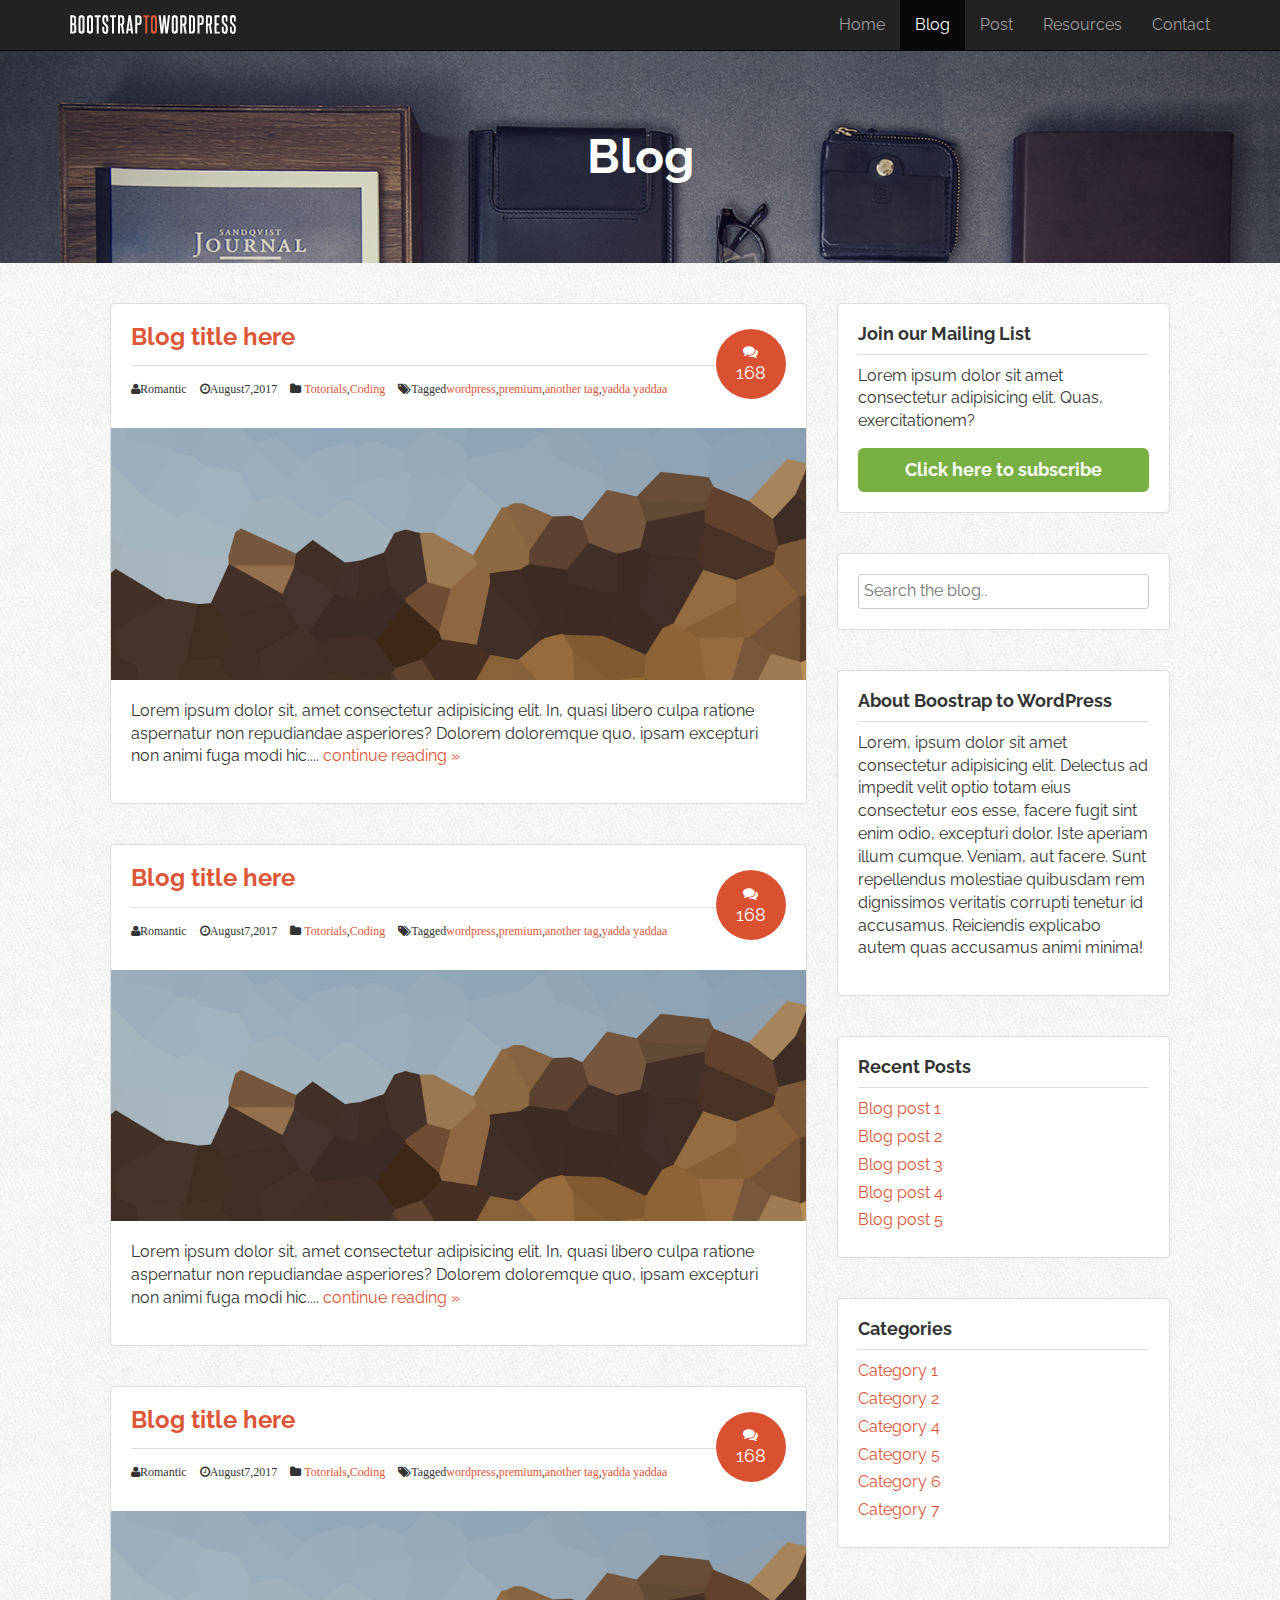
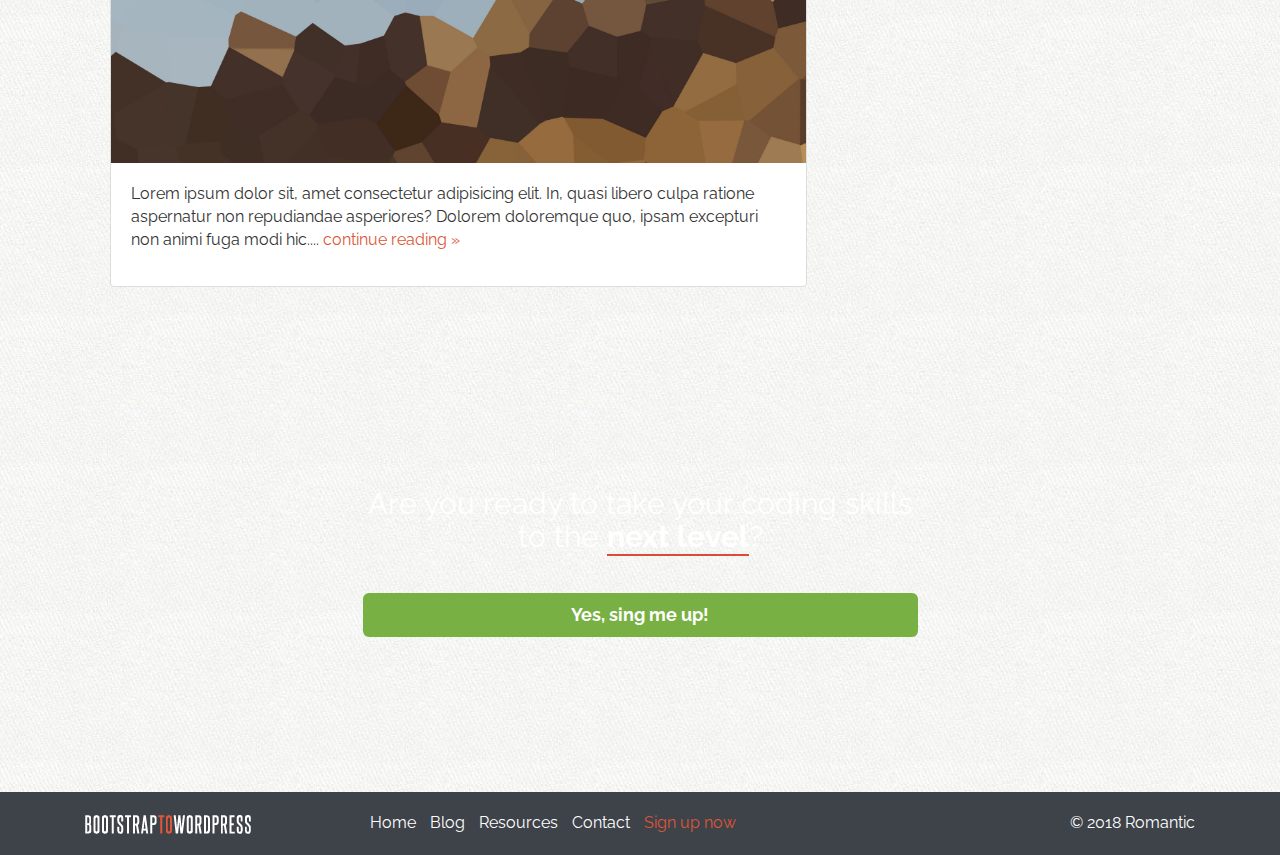
==== commit eec68bea: "contact form" ====
--- a/blog.html
+++ b/blog.html
@@ -57,6 +57,7 @@
               <li class="active"><a href="blog.html">Blog</a></li>
               <li><a href="post.html">Post</a></li>
               <li><a href="resources.html">Resources</a></li>
+              <li><a href="contact.html">Contact</a></li>
             </ul>
           </div>
 
--- a/assets/css/custom.css
+++ b/assets/css/custom.css
@@ -582,6 +582,34 @@
   padding: .5rem;
 }
 
+input[type="submit"],
+button[type="submit"] {
+  background: var(--color-gray);
+  display: inline-block;
+  margin-bottom: 0;
+  font-size: 1.8rem;
+  font-weight: bold;
+  line-height: 1.33;
+  text-align: center;
+  white-space: nowrap;
+  vertical-align: middle;
+  cursor: pointer;
+  user-select: none;
+  -webkit-user-select: none;
+  -moz-user-select: none;
+  -ms-user-select: none;
+  background-image: none;
+  border: none;
+  border-radius: .6rem;
+}
+
+input[type="submit"]:hover,
+button[type="submit"]:hover {
+  outline: none;
+  border: none;
+  background: var(--color-gray-dark);
+}
+
 /* ----- MEDIA QUERIES ----- */
 /* small than 991px */
 @media screen and (max-width: 991px) {
